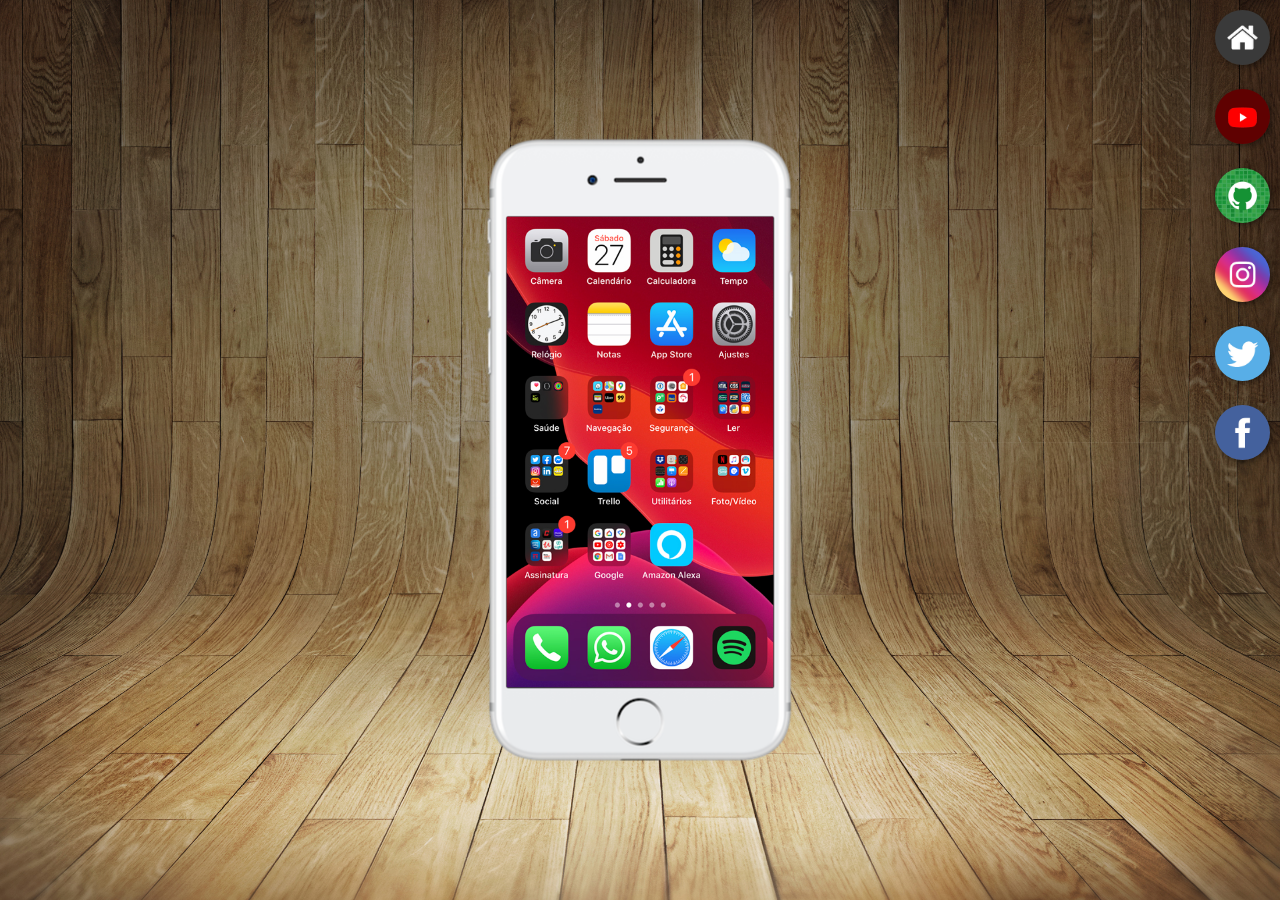
==== index.html @ 951e33a4 "v1.0" ====
<!DOCTYPE html>
<html lang="pt-br">
<head>
    <meta charset="UTF-8">
    <meta http-equiv="X-UA-Compatible" content="IE=edge">
    <meta name="viewport" content="width=device-width, initial-scale=1.0">
    <title>Projeto Redes Sociais</title>
    <link rel="shortcut icon" href="favicon.ico" type="image/x-icon">
    <link rel="stylesheet" href="estilos/style.css">
</head>
<body>
    <main>
        <section id="telefone">
            <iframe src="home.html" name="tela" id="tela" frameborder="0">
                Seu navegador não é compativel.
            </iframe>
        </section>
        <section id="redes-sociais">
            <a href="home.html" target="tela"><img src="imagens/logo-home.jpg" alt="home"></a><br>
            <a href="youtube.html" target="tela"><img src="imagens/logo-youtube.jpg" alt="youtube"></a><br>
            <a href="github.html" target="tela"><img src="imagens/logo-github.jpg" alt="github"></a><br>
            <a href="instagram.html" target="tela"><img src="imagens/logo-instagram.jpg" alt="instagram"></a><br>
            <a href="twitter.html" target="tela"><img src="imagens/logo-twitter.jpg" alt="twitter"></a><br>
            <a href="facebook.html" target="tela"><img src="imagens/logo-facebook.jpg" alt="facebook"></a><br>
        </section>
    </main>
    
</body>
</html>
---- estilos/style.css ----
@charset "UTF-8";

* {
    margin: 0px;
    padding: 0px;
    font-family: Arial, Helvetica, sans-serif;
}

html, body {
    height: 100vh;
    width: 100vw;
    background-color: black ;
}
body {
    background: url('../imagens/fundo-madeira.jpg') no-repeat top center;
    background-size: cover;
    background-attachment: fixed;

}
main {
    position: relative;
    height: 100vh;
}
section#telefone {
    position: absolute;
    top: 50%;
    left: 50%;
    transform: translate(-50% , -50%);

    height: 627px;
    width: 311px;
    background: url('../imagens/frame-iphone.png') no-repeat;
}
iframe#tela {
    position: relative;
    top: 80px;
    left: 22px;
    width: 267px;
    height: 471px;
}
section#redes-sociais img {
    width: 55px;
    margin: 10px;
    border-radius: 50%;
    box-shadow: 2px 2px 5px rgba(0, 0, 0, 0.400);
    box-sizing: border-box;
}
section#redes-sociais {
    text-align: right;
}
section#redes-sociais img:hover {
    border: 2px solid rgba(255, 255, 255, 0.603);
    transform: translate(-3px, -3px);
    box-shadow: 5px 5px 10px rgba(0, 0, 0, 0.600);
    transition: transform 0.4s;
    transition: border 0.3s;
}
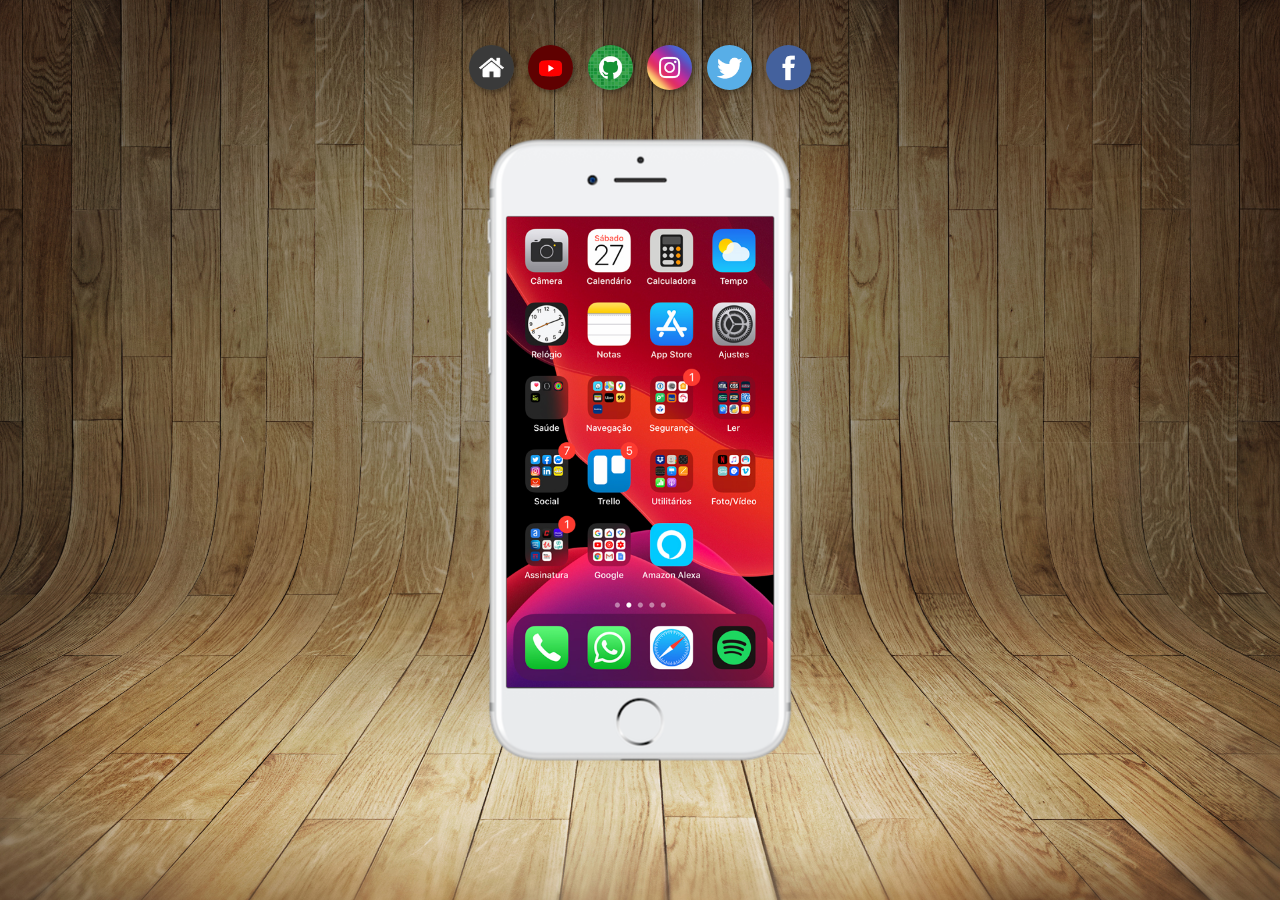
==== commit 268e2aaa: "hub de redes top" ====
--- a/index.html
+++ b/index.html
@@ -16,12 +16,12 @@
             </iframe>
         </section>
         <section id="redes-sociais">
-            <a href="home.html" target="tela"><img src="imagens/logo-home.jpg" alt="home"></a><br>
-            <a href="youtube.html" target="tela"><img src="imagens/logo-youtube.jpg" alt="youtube"></a><br>
-            <a href="github.html" target="tela"><img src="imagens/logo-github.jpg" alt="github"></a><br>
-            <a href="instagram.html" target="tela"><img src="imagens/logo-instagram.jpg" alt="instagram"></a><br>
-            <a href="twitter.html" target="tela"><img src="imagens/logo-twitter.jpg" alt="twitter"></a><br>
-            <a href="facebook.html" target="tela"><img src="imagens/logo-facebook.jpg" alt="facebook"></a><br>
+            <a href="home.html" target="tela"><img src="imagens/logo-home.jpg" alt="home"></a>
+            <a href="youtube.html" target="tela"><img src="imagens/logo-youtube.jpg" alt="youtube"></a>
+            <a href="github.html" target="tela"><img src="imagens/logo-github.jpg" alt="github"></a>
+            <a href="instagram.html" target="tela"><img src="imagens/logo-instagram.jpg" alt="instagram"></a>
+            <a href="twitter.html" target="tela"><img src="imagens/logo-twitter.jpg" alt="twitter"></a>
+            <a href="facebook.html" target="tela"><img src="imagens/logo-facebook.jpg" alt="facebook"></a>
         </section>
     </main>
     
--- a/estilos/style.css
+++ b/estilos/style.css
@@ -39,14 +39,16 @@
     height: 471px;
 }
 section#redes-sociais img {
-    width: 55px;
-    margin: 10px;
+    width: 45px;
+    margin: 5px;
+    margin-top: 45px;
     border-radius: 50%;
     box-shadow: 2px 2px 5px rgba(0, 0, 0, 0.400);
     box-sizing: border-box;
 }
 section#redes-sociais {
-    text-align: right;
+    text-align: center;
+
 }
 section#redes-sociais img:hover {
     border: 2px solid rgba(255, 255, 255, 0.603);
